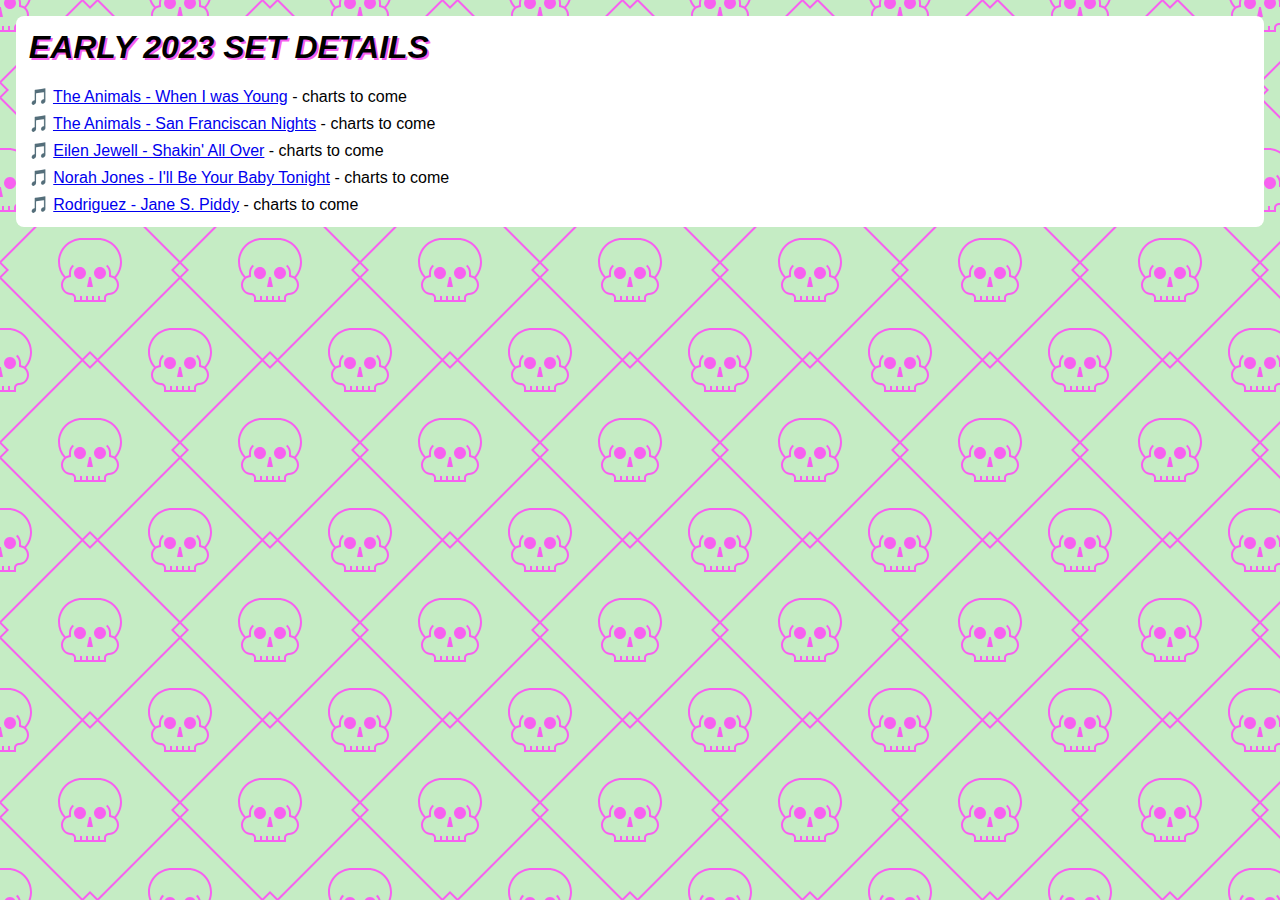
==== dts/index.html @ 96a977a6 "Initial commit" ====
<html>
    <head>
        <link rel="stylesheet" href="index.css">
        <title>🎵 Early 2023 Set 🎵</title>
    </head>
    <body>
        <div id="main">
            <h1>Early 2023 Set Details</h1>
            <ul>
                <li><a href="https://www.youtube.com/watch?v=iPKTQkkK3YM" target="_blank" rel="noreferrer">The Animals - When I was Young</a> - charts to come</li>
                <li><a href="https://www.youtube.com/watch?v=y4G3KPP1Nts" target="_blank" rel="noreferrer">The Animals - San Franciscan Nights</a> - charts to come</li>
                <li><a href="https://www.youtube.com/watch?v=K09QIBIqrfE" target="_blank" rel="noreferrer">Eilen Jewell - Shakin' All Over</a> - charts to come</li>
                <li><a href="https://www.youtube.com/watch?v=UlVpVIeY74U" target="_blank" rel="noreferrer">Norah Jones - I'll Be Your Baby Tonight</a> - charts to come</li>
                <li><a href="https://www.youtube.com/watch?v=8FJ_yCxpjLw" target="_blank" rel="noreferrer">Rodriguez - Jane S. Piddy</a> - charts to come</li>
            </ul>
        </div>
    </body>
</html>
---- dts/index.css ----
div#main {
    background-color: #fff;
    color: #000;
    font-family: sans-serif;
    margin: 1em;
    padding: 0.8em;
    border-radius: 0.5em;
}

h1 {
    margin-top: 0;
    font-style: italic;
    text-shadow: 2px 2px #f65fef;
    text-transform: uppercase;
}

ul {
    list-style: none;
    margin: 0;
    padding: 0;
}

li::before {
    content: "🎵 ";
}

li:not(:last-child) {
    margin-bottom: 0.5em;
}

a:hover {
    color: #000;
    text-decoration-line: none;
}

body {
    margin: 0;
    padding: 0;
    background-color: #c5ecc4;
    background-image: url("data:image/svg+xml,%3Csvg width='180' height='180' viewBox='0 0 180 180' xmlns='http://www.w3.org/2000/svg'%3E%3Cpath d='M82.42 180h-1.415L0 98.995v-2.827L6.167 90 0 83.833V81.004L81.005 0h2.827L90 6.167 96.167 0H98.996L180 81.005v2.827L173.833 90 180 96.167V98.996L98.995 180h-2.827L90 173.833 83.833 180H82.42zm0-1.414L1.413 97.58 8.994 90l-7.58-7.58L82.42 1.413 90 8.994l7.58-7.58 81.006 81.005-7.58 7.58 7.58 7.58-81.005 81.006-7.58-7.58-7.58 7.58zM175.196 0h-25.832c1.033 2.924 2.616 5.59 4.625 7.868C152.145 9.682 151 12.208 151 15c0 5.523 4.477 10 10 10 1.657 0 3 1.343 3 3v4h16V0h-4.803c.51.883.803 1.907.803 3 0 3.314-2.686 6-6 6s-6-2.686-6-6c0-1.093.292-2.117.803-3h10.394-13.685C161.18.938 161 1.948 161 3v4c-4.418 0-8 3.582-8 8s3.582 8 8 8c2.76 0 5 2.24 5 5v2h4v-4h2v4h4v-4h2v4h2V0h-4.803zm-15.783 0c-.27.954-.414 1.96-.414 3v2.2c-1.25.254-2.414.74-3.447 1.412-1.716-1.93-3.098-4.164-4.054-6.612h7.914zM180 17h-3l2.143-10H180v10zm-30.635 163c-.884-2.502-1.365-5.195-1.365-8 0-13.255 10.748-24 23.99-24H180v32h-30.635zm12.147 0c.5-1.416 1.345-2.67 2.434-3.66l-1.345-1.48c-1.498 1.364-2.62 3.136-3.186 5.14H151.5c-.97-2.48-1.5-5.177-1.5-8 0-12.15 9.84-22 22-22h8v30h-18.488zm13.685 0c-1.037-1.793-2.976-3-5.197-3-2.22 0-4.16 1.207-5.197 3h10.394zM0 148h8.01C21.26 148 32 158.742 32 172c0 2.805-.48 5.498-1.366 8H0v-32zm0 2h8c12.15 0 22 9.847 22 22 0 2.822-.53 5.52-1.5 8h-7.914c-.567-2.004-1.688-3.776-3.187-5.14l-1.346 1.48c1.09.99 1.933 2.244 2.434 3.66H0v-30zm15.197 30c-1.037-1.793-2.976-3-5.197-3-2.22 0-4.16 1.207-5.197 3h10.394zM0 32h16v-4c0-1.657 1.343-3 3-3 5.523 0 10-4.477 10-10 0-2.794-1.145-5.32-2.992-7.134C28.018 5.586 29.6 2.924 30.634 0H0v32zm0-2h2v-4h2v4h4v-4h2v4h4v-2c0-2.76 2.24-5 5-5 4.418 0 8-3.582 8-8s-3.582-8-8-8V3c0-1.052-.18-2.062-.512-3H0v30zM28.5 0c-.954 2.448-2.335 4.683-4.05 6.613-1.035-.672-2.2-1.16-3.45-1.413V3c0-1.04-.144-2.046-.414-3H28.5zM0 17h3L.857 7H0v10zM15.197 0c.51.883.803 1.907.803 3 0 3.314-2.686 6-6 6S4 6.314 4 3c0-1.093.292-2.117.803-3h10.394zM109 115c-1.657 0-3 1.343-3 3v4H74v-4c0-1.657-1.343-3-3-3-5.523 0-10-4.477-10-10 0-2.793 1.145-5.318 2.99-7.132C60.262 93.638 58 88.084 58 82c0-13.255 10.748-24 23.99-24h16.02C111.26 58 122 68.742 122 82c0 6.082-2.263 11.636-5.992 15.866C117.855 99.68 119 102.206 119 105c0 5.523-4.477 10-10 10zm0-2c-2.76 0-5 2.24-5 5v2h-4v-4h-2v4h-4v-4h-2v4h-4v-4h-2v4h-4v-4h-2v4h-4v-2c0-2.76-2.24-5-5-5-4.418 0-8-3.582-8-8s3.582-8 8-8v-4c0-2.64 1.136-5.013 2.946-6.66L72.6 84.86C70.39 86.874 69 89.775 69 93v2.2c-1.25.254-2.414.74-3.447 1.412C62.098 92.727 60 87.61 60 82c0-12.15 9.84-22 22-22h16c12.15 0 22 9.847 22 22 0 5.61-2.097 10.728-5.55 14.613-1.035-.672-2.2-1.16-3.45-1.413V93c0-3.226-1.39-6.127-3.6-8.14l-1.346 1.48C107.864 87.987 109 90.36 109 93v4c4.418 0 8 3.582 8 8s-3.582 8-8 8zM90.857 97L93 107h-6l2.143-10h1.714zM80 99c3.314 0 6-2.686 6-6s-2.686-6-6-6-6 2.686-6 6 2.686 6 6 6zm20 0c3.314 0 6-2.686 6-6s-2.686-6-6-6-6 2.686-6 6 2.686 6 6 6z' fill='%23f75ef0' fill-opacity='0.99' fill-rule='evenodd'/%3E%3C/svg%3E");
}
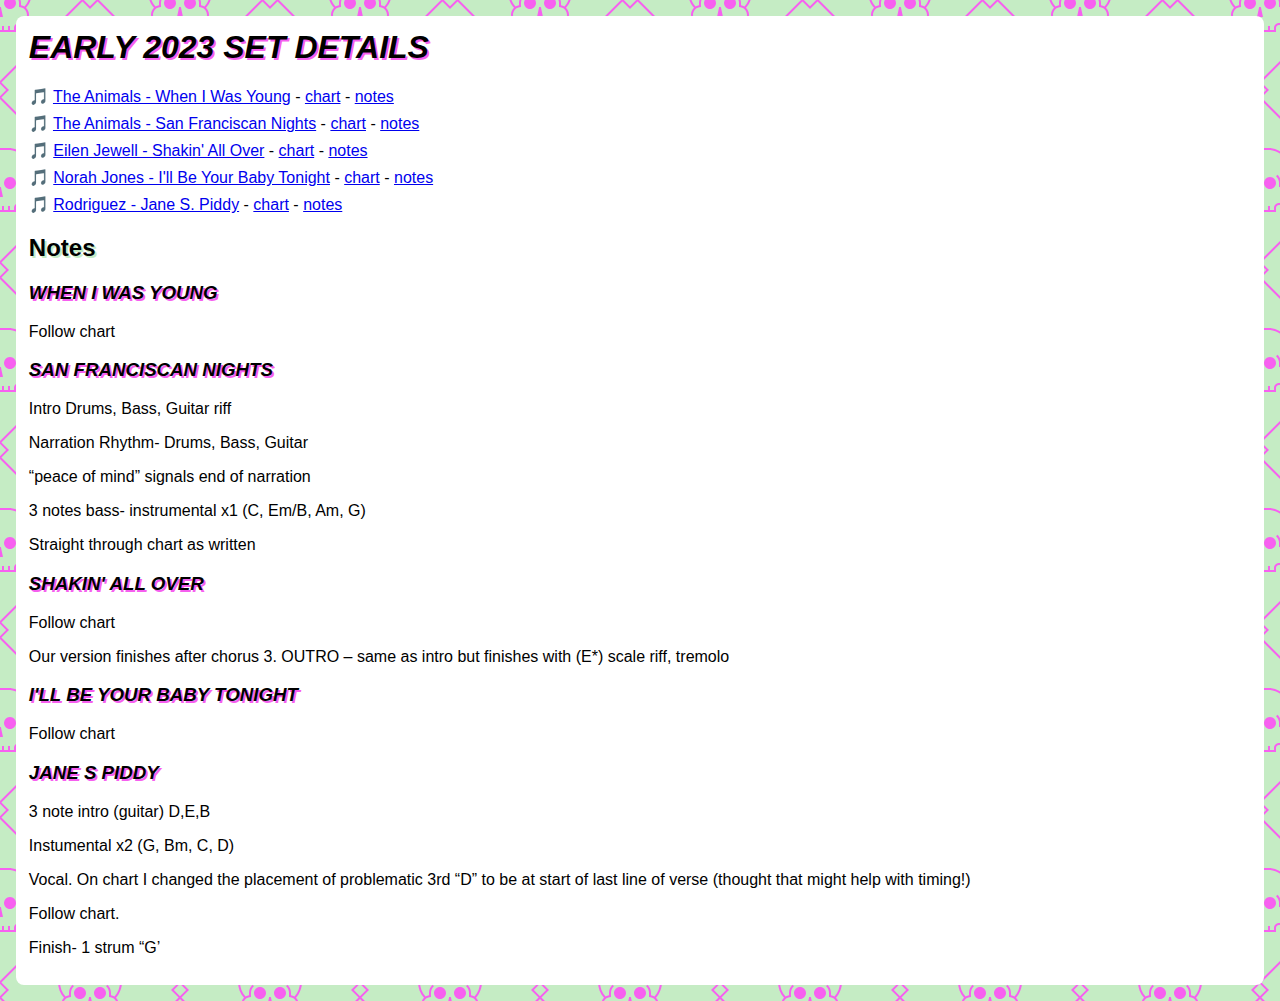
==== commit 9d953553: "Add charts and notes" ====
--- a/dts/index.html
+++ b/dts/index.html
@@ -7,12 +7,37 @@
         <div id="main">
             <h1>Early 2023 Set Details</h1>
             <ul>
-                <li><a href="https://www.youtube.com/watch?v=iPKTQkkK3YM" target="_blank" rel="noreferrer">The Animals - When I was Young</a> - charts to come</li>
-                <li><a href="https://www.youtube.com/watch?v=y4G3KPP1Nts" target="_blank" rel="noreferrer">The Animals - San Franciscan Nights</a> - charts to come</li>
-                <li><a href="https://www.youtube.com/watch?v=K09QIBIqrfE" target="_blank" rel="noreferrer">Eilen Jewell - Shakin' All Over</a> - charts to come</li>
-                <li><a href="https://www.youtube.com/watch?v=UlVpVIeY74U" target="_blank" rel="noreferrer">Norah Jones - I'll Be Your Baby Tonight</a> - charts to come</li>
-                <li><a href="https://www.youtube.com/watch?v=8FJ_yCxpjLw" target="_blank" rel="noreferrer">Rodriguez - Jane S. Piddy</a> - charts to come</li>
+                <li><a href="https://www.youtube.com/watch?v=iPKTQkkK3YM" target="_blank" rel="noreferrer">The Animals - When I Was Young</a> - <a href="./assets/charts/when_i_was_young_chart.pdf">chart</a> - <a href="#when-i-was-young">notes</a></li>
+                <li><a href="https://www.youtube.com/watch?v=y4G3KPP1Nts" target="_blank" rel="noreferrer">The Animals - San Franciscan Nights</a> - <a href="./assets/charts/san_franciscan_nights_chart.pdf">chart</a> - <a href="#san-franciscan-nights">notes</a></li>
+                <li><a href="https://www.youtube.com/watch?v=K09QIBIqrfE" target="_blank" rel="noreferrer">Eilen Jewell - Shakin' All Over</a> - <a href="./assets/charts/shakin_all_over_chart.pdf">chart</a> - <a href="#shakin-all-over">notes</a></li>
+                <li><a href="https://www.youtube.com/watch?v=UlVpVIeY74U" target="_blank" rel="noreferrer">Norah Jones - I'll Be Your Baby Tonight</a> - <a href="./assets/charts/ill_be_your_baby_tonight_chart.pdf">chart</a> - <a href="#ill-be-your-baby-tonight">notes</a></li>
+                <li><a href="https://www.youtube.com/watch?v=8FJ_yCxpjLw" target="_blank" rel="noreferrer">Rodriguez - Jane S. Piddy</a> - <a href="./assets/charts/jane_s_piddy_chart.pdf">chart</a> - <a href="#jane-s-piddy">notes</a></li>
             </ul>
+
+            <h2>Notes</h2>
+            <h3 id="when-i-was-young">WHEN I WAS YOUNG</h3>
+            <p>Follow chart</p>
+
+            <h3 id="san-franciscan-nights">SAN FRANCISCAN NIGHTS</h3>
+            <p>Intro    Drums, Bass, Guitar riff</p>
+            <p>Narration   Rhythm- Drums, Bass, Guitar</p>
+            <p>“peace of mind” signals end of narration</p>
+            <p>3 notes bass- instrumental x1 (C, Em/B, Am, G)</p>
+            <p>Straight through chart as written</p>
+
+            <h3 id="shakin-all-over">SHAKIN' ALL OVER</h3>
+            <p>Follow chart</p>
+            <p>Our version finishes after chorus 3. OUTRO – same as intro but finishes with (E*) scale riff, tremolo</p>
+
+            <h3 id="ill-be-your-baby-tonight">I'LL BE YOUR BABY TONIGHT</h3>
+            <p>Follow chart</p>
+
+            <h3 id="jane-s-piddy">JANE S PIDDY</h3>
+            <p>3 note intro (guitar) D,E,B</p>
+            <p>Instumental x2  (G, Bm, C, D)</p>
+            <p>Vocal. On chart I changed the placement of problematic 3rd “D” to be at start of last line of verse (thought that might help with timing!)</p>
+            <p>Follow chart.</p>
+            <p>Finish- 1 strum “G’</p>
         </div>
     </body>
 </html>
--- a/dts/index.css
+++ b/dts/index.css
@@ -12,6 +12,15 @@
     font-style: italic;
     text-shadow: 2px 2px #f65fef;
     text-transform: uppercase;
+}
+
+h2 {
+    text-shadow: 2px 2px #c5ecc4;
+}
+
+h3 {
+    font-style: italic;
+    text-shadow: 2px 2px #f65fef;
 }
 
 ul {
